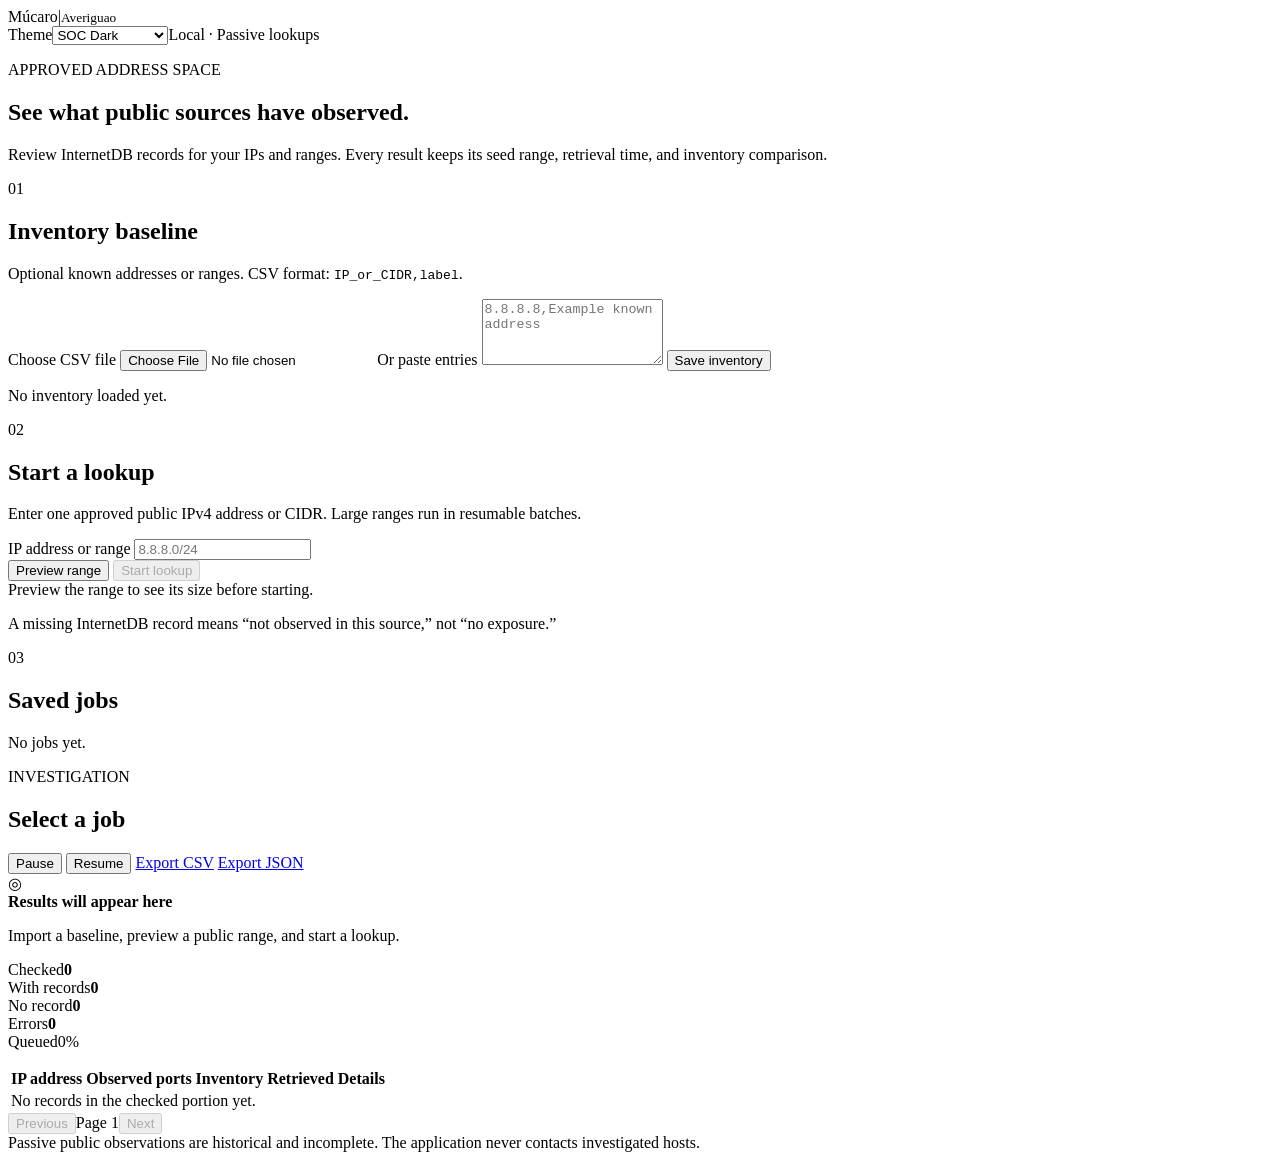
==== web/index.html @ 3d186d51 "Add Averiguao InternetDB discovery MVP" ====
<!doctype html>
<html lang="en" data-theme="soc">
<head>
  <meta charset="utf-8">
  <meta name="viewport" content="width=device-width, initial-scale=1">
  <title>Múcaro | Averiguao</title>
  <link rel="icon" type="image/svg+xml" href="/mucaro-mark.svg">
  <link rel="stylesheet" href="/style.css">
  <link rel="stylesheet" href="/themes.css">
  <script src="/app.js" defer></script>
</head>
<body>
  <header class="site-header">
    <div class="brand"><img class="brand-mark" src="/mucaro-mark.svg" alt=""><span>Múcaro</span><span class="brand-divider" aria-hidden="true">|</span><small>Averiguao</small></div>
    <div class="header-tools"><label for="theme">Theme</label><select id="theme" aria-label="Theme"><option value="soc">SOC Dark</option><option value="nord">Nord Calm</option><option value="contrast">High Contrast</option><option value="matrix">Matrix</option><option value="mucaro">Mucaro Dusk</option><option value="notebook">Field Notebook</option><option value="amber">Terminal Amber</option></select><span class="badge">Local · Passive lookups</span></div>
  </header>
  <main>
    <section class="intro">
      <p class="eyebrow">APPROVED ADDRESS SPACE</p>
      <h1>See what public sources have observed.</h1>
      <p>Review InternetDB records for your IPs and ranges. Every result keeps its seed range, retrieval time, and inventory comparison.</p>
    </section>
    <div class="layout">
      <aside>
        <section class="card">
          <div class="section-heading"><span class="step">01</span><h2>Inventory baseline</h2></div>
          <p class="hint">Optional known addresses or ranges. CSV format: <code>IP_or_CIDR,label</code>.</p>
          <label for="inventory-file">Choose CSV file</label>
          <input id="inventory-file" type="file" accept=".csv,text/csv,text/plain">
          <label for="inventory-text">Or paste entries</label>
          <textarea id="inventory-text" rows="4" placeholder="8.8.8.8,Example known address"></textarea>
          <button id="save-inventory" class="secondary">Save inventory</button>
          <p id="inventory-state" class="subtle" role="status">No inventory loaded yet.</p>
        </section>
        <section class="card">
          <div class="section-heading"><span class="step">02</span><h2>Start a lookup</h2></div>
          <p class="hint">Enter one approved public IPv4 address or CIDR. Large ranges run in resumable batches.</p>
          <label for="seed">IP address or range</label>
          <input id="seed" type="text" spellcheck="false" placeholder="8.8.8.0/24">
          <div class="actions">
            <button id="preview" class="secondary">Preview range</button>
            <button id="start" disabled>Start lookup</button>
          </div>
          <div id="preview-result" class="preview muted" role="status">Preview the range to see its size before starting.</div>
          <p class="subtle">A missing InternetDB record means “not observed in this source,” not “no exposure.”</p>
        </section>
        <section class="card">
          <div class="section-heading"><span class="step">03</span><h2>Saved jobs</h2></div>
          <div id="jobs" class="job-list"><p class="muted">No jobs yet.</p></div>
        </section>
      </aside>
      <div class="main-column">
        <section class="card results-card">
          <div class="results-top">
            <div><p class="eyebrow">INVESTIGATION</p><h2 id="job-title">Select a job</h2></div>
            <div id="job-actions" class="actions hidden">
              <button id="pause" class="secondary hidden">Pause</button>
              <button id="resume" class="secondary hidden">Resume</button>
              <a id="csv-link" class="button-link" href="#">Export CSV</a>
              <a id="json-link" class="button-link" href="#">Export JSON</a>
            </div>
          </div>
          <div id="empty-state" class="empty-state">
            <div class="empty-icon">◎</div>
            <strong>Results will appear here</strong>
            <p>Import a baseline, preview a public range, and start a lookup.</p>
          </div>
          <div id="job-panel" class="hidden">
            <div class="stats">
              <div><span class="stat-label">Checked</span><strong id="checked">0</strong></div>
              <div><span class="stat-label">With records</span><strong id="found">0</strong></div>
              <div><span class="stat-label">No record</span><strong id="no-record">0</strong></div>
              <div><span class="stat-label">Errors</span><strong id="errors">0</strong></div>
            </div>
            <div class="progress-line"><div id="progress-bar"></div></div>
            <div class="progress-meta"><span id="job-status">Queued</span><span id="progress-text">0%</span></div>
            <p id="job-warning" class="warning hidden" role="alert"></p>
            <div class="table-wrap">
              <table>
                <thead><tr><th>IP address</th><th>Observed ports</th><th>Inventory</th><th>Retrieved</th><th>Details</th></tr></thead>
                <tbody id="results"><tr><td colspan="5" class="muted">No records in the checked portion yet.</td></tr></tbody>
              </table>
            </div>
            <div class="pagination"><button id="prev" class="secondary" disabled>Previous</button><span id="page-label">Page 1</span><button id="next" class="secondary" disabled>Next</button></div>
            <div id="detail" class="detail hidden"></div>
          </div>
        </section>
      </div>
    </div>
  </main>
  <footer>Passive public observations are historical and incomplete. The application never contacts investigated hosts.</footer>
</body>
</html>
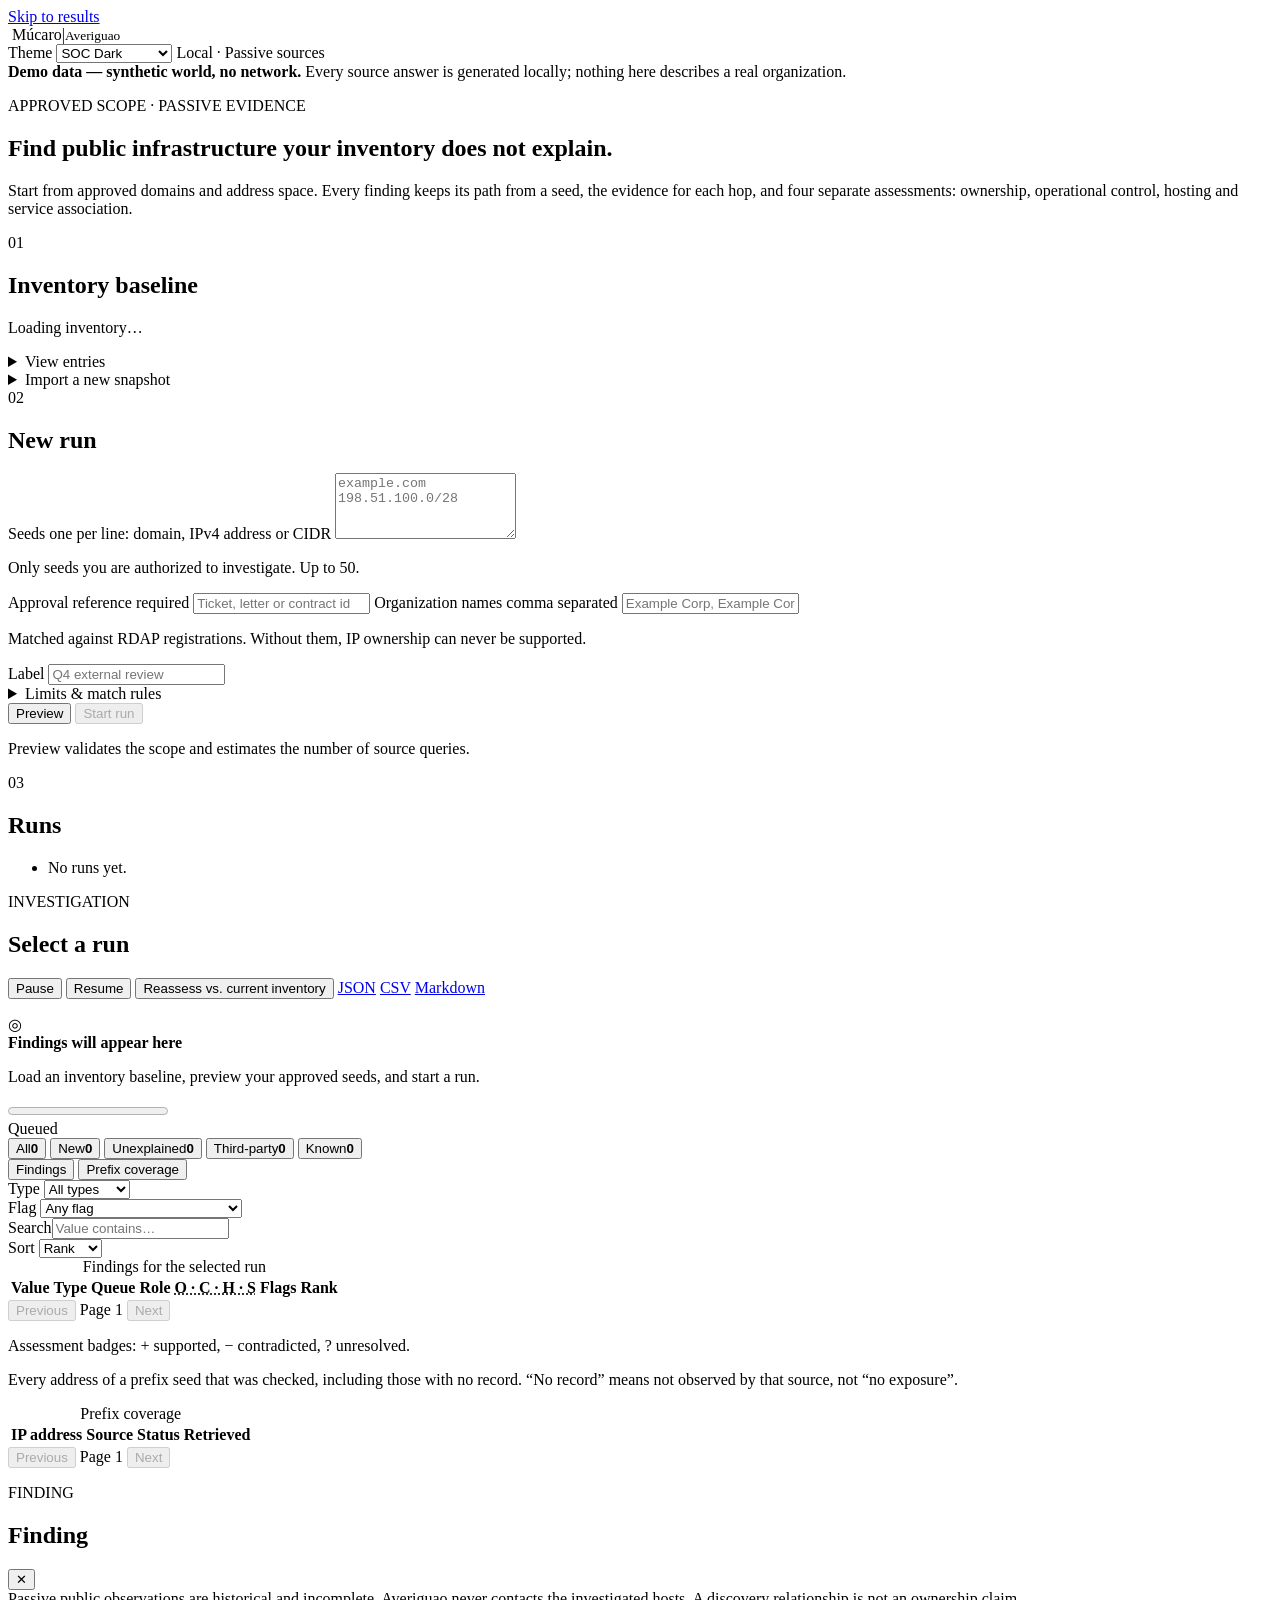
==== commit e1841efd: "Add reports, local server, CLI, rebuilt UI, and adversarial scope fixes Co-Authored-By: Claude Opus " ====
--- a/web/index.html
+++ b/web/index.html
@@ -5,89 +5,245 @@
   <meta name="viewport" content="width=device-width, initial-scale=1">
   <title>Múcaro | Averiguao</title>
   <link rel="icon" type="image/svg+xml" href="/mucaro-mark.svg">
+  <link rel="stylesheet" href="/themes.css">
   <link rel="stylesheet" href="/style.css">
-  <link rel="stylesheet" href="/themes.css">
   <script src="/app.js" defer></script>
 </head>
 <body>
+  <a class="skip-link" href="#run-card">Skip to results</a>
   <header class="site-header">
-    <div class="brand"><img class="brand-mark" src="/mucaro-mark.svg" alt=""><span>Múcaro</span><span class="brand-divider" aria-hidden="true">|</span><small>Averiguao</small></div>
-    <div class="header-tools"><label for="theme">Theme</label><select id="theme" aria-label="Theme"><option value="soc">SOC Dark</option><option value="nord">Nord Calm</option><option value="contrast">High Contrast</option><option value="matrix">Matrix</option><option value="mucaro">Mucaro Dusk</option><option value="notebook">Field Notebook</option><option value="amber">Terminal Amber</option></select><span class="badge">Local · Passive lookups</span></div>
+    <div class="brand">
+      <img class="brand-mark" src="/mucaro-mark.svg" alt="">
+      <span>Múcaro</span><span class="brand-divider" aria-hidden="true">|</span><small>Averiguao</small>
+    </div>
+    <div class="header-tools">
+      <label for="theme">Theme</label>
+      <select id="theme">
+        <option value="soc">SOC Dark</option>
+        <option value="nord">Nord Calm</option>
+        <option value="contrast">High Contrast</option>
+        <option value="matrix">Matrix</option>
+        <option value="mucaro">Mucaro Dusk</option>
+        <option value="notebook">Field Notebook</option>
+        <option value="amber">Terminal Amber</option>
+      </select>
+      <span class="badge">Local · Passive sources</span>
+    </div>
   </header>
+
+  <div id="demo-banner" class="demo-banner hidden" role="note">
+    <strong>Demo data — synthetic world, no network.</strong>
+    <span>Every source answer is generated locally; nothing here describes a real organization.</span>
+  </div>
+
   <main>
     <section class="intro">
-      <p class="eyebrow">APPROVED ADDRESS SPACE</p>
-      <h1>See what public sources have observed.</h1>
-      <p>Review InternetDB records for your IPs and ranges. Every result keeps its seed range, retrieval time, and inventory comparison.</p>
+      <p class="eyebrow">APPROVED SCOPE · PASSIVE EVIDENCE</p>
+      <h1>Find public infrastructure your inventory does not explain.</h1>
+      <p>Start from approved domains and address space. Every finding keeps its path from a seed, the evidence for each hop, and four separate assessments: ownership, operational control, hosting and service association.</p>
     </section>
+
     <div class="layout">
-      <aside>
-        <section class="card">
-          <div class="section-heading"><span class="step">01</span><h2>Inventory baseline</h2></div>
-          <p class="hint">Optional known addresses or ranges. CSV format: <code>IP_or_CIDR,label</code>.</p>
-          <label for="inventory-file">Choose CSV file</label>
-          <input id="inventory-file" type="file" accept=".csv,text/csv,text/plain">
-          <label for="inventory-text">Or paste entries</label>
-          <textarea id="inventory-text" rows="4" placeholder="8.8.8.8,Example known address"></textarea>
-          <button id="save-inventory" class="secondary">Save inventory</button>
-          <p id="inventory-state" class="subtle" role="status">No inventory loaded yet.</p>
-        </section>
-        <section class="card">
-          <div class="section-heading"><span class="step">02</span><h2>Start a lookup</h2></div>
-          <p class="hint">Enter one approved public IPv4 address or CIDR. Large ranges run in resumable batches.</p>
-          <label for="seed">IP address or range</label>
-          <input id="seed" type="text" spellcheck="false" placeholder="8.8.8.0/24">
-          <div class="actions">
-            <button id="preview" class="secondary">Preview range</button>
-            <button id="start" disabled>Start lookup</button>
-          </div>
-          <div id="preview-result" class="preview muted" role="status">Preview the range to see its size before starting.</div>
-          <p class="subtle">A missing InternetDB record means “not observed in this source,” not “no exposure.”</p>
-        </section>
-        <section class="card">
-          <div class="section-heading"><span class="step">03</span><h2>Saved jobs</h2></div>
-          <div id="jobs" class="job-list"><p class="muted">No jobs yet.</p></div>
+      <aside class="sidebar" aria-label="Setup">
+        <section class="card" aria-labelledby="inv-heading">
+          <div class="section-heading"><span class="step">01</span><h2 id="inv-heading">Inventory baseline</h2></div>
+          <div id="inv-summary" class="inv-summary" role="status">
+            <p class="muted">Loading inventory…</p>
+          </div>
+          <details id="inv-entries" class="disclosure hidden">
+            <summary>View entries</summary>
+            <div class="entries-wrap">
+              <table class="entries-table">
+                <caption class="visually-hidden">Entries in the current inventory snapshot</caption>
+                <thead><tr><th scope="col">Value</th><th scope="col">Kind</th><th scope="col">Label</th></tr></thead>
+                <tbody id="inv-entries-body"></tbody>
+              </table>
+              <p id="inv-entries-note" class="subtle hidden"></p>
+            </div>
+          </details>
+          <details class="disclosure" id="inv-import">
+            <summary>Import a new snapshot</summary>
+            <p class="hint">CSV <code>value,label</code>: IPv4 address, CIDR, hostname, or <code>*.example.com</code> for a whole domain. Each import becomes a new snapshot; earlier ones are kept.</p>
+            <label for="inventory-file">CSV file</label>
+            <input id="inventory-file" type="file" accept=".csv,text/csv,text/plain">
+            <label for="inventory-text">Or paste entries</label>
+            <textarea id="inventory-text" rows="4" spellcheck="false" placeholder="198.51.100.0/24,web tier&#10;*.example.com,corporate domains"></textarea>
+            <div class="field-row">
+              <div>
+                <label for="inventory-label">Snapshot label</label>
+                <input id="inventory-label" type="text" maxlength="200" placeholder="CMDB export">
+              </div>
+              <div>
+                <label for="inventory-asof">As of (optional)</label>
+                <input id="inventory-asof" type="date">
+              </div>
+            </div>
+            <div class="actions"><button id="save-inventory" type="button" class="secondary">Save snapshot</button></div>
+            <p id="inventory-state" class="subtle" role="status" aria-live="polite"></p>
+          </details>
+        </section>
+
+        <section class="card" aria-labelledby="run-form-heading">
+          <div class="section-heading"><span class="step">02</span><h2 id="run-form-heading">New run</h2></div>
+          <form id="run-form" novalidate>
+            <label for="seeds">Seeds <span class="label-note">one per line: domain, IPv4 address or CIDR</span></label>
+            <textarea id="seeds" rows="4" spellcheck="false" required aria-describedby="seeds-hint" placeholder="example.com&#10;198.51.100.0/28"></textarea>
+            <p id="seeds-hint" class="hint">Only seeds you are authorized to investigate. Up to 50.</p>
+            <label for="approval-ref">Approval reference <span class="label-note">required</span></label>
+            <input id="approval-ref" type="text" maxlength="200" required placeholder="Ticket, letter or contract id">
+            <label for="org-names">Organization names <span class="label-note">comma separated</span></label>
+            <input id="org-names" type="text" aria-describedby="org-hint" placeholder="Example Corp, Example Corporation">
+            <p id="org-hint" class="hint">Matched against RDAP registrations. Without them, IP ownership can never be supported.</p>
+            <label for="run-label">Label</label>
+            <input id="run-label" type="text" maxlength="200" placeholder="Q4 external review">
+            <details class="disclosure" id="limits">
+              <summary>Limits &amp; match rules</summary>
+              <div class="limits-grid">
+                <div><label for="lim-max_depth">Max depth (1–3)</label><input id="lim-max_depth" type="number" min="1" max="3" value="2"></div>
+                <div><label for="lim-max_hostnames">Max hostnames</label><input id="lim-max_hostnames" type="number" min="1" value="500"></div>
+                <div><label for="lim-max_addresses">Max addresses</label><input id="lim-max_addresses" type="number" min="1" value="4096"></div>
+                <div><label for="lim-max_queries">Max queries</label><input id="lim-max_queries" type="number" min="1" max="200000" value="10000"></div>
+                <div><label for="lim-max_seconds">Max seconds</label><input id="lim-max_seconds" type="number" min="1" max="86400" value="3600"></div>
+                <div><label for="lim-max_prefix_addresses">Largest prefix</label><input id="lim-max_prefix_addresses" type="number" min="1" max="65536" value="4096"></div>
+              </div>
+              <fieldset class="checks">
+                <legend>Inventory match rules</legend>
+                <label class="check"><input id="rule-exact" type="checkbox" checked disabled> Exact match (always on)</label>
+                <label class="check"><input id="rule-prefix" type="checkbox" checked> IP inside an inventoried CIDR counts as Known</label>
+                <label class="check"><input id="rule-domain" type="checkbox"> Hostname under a <code>*.domain</code> entry counts as Known</label>
+              </fieldset>
+            </details>
+            <div class="actions">
+              <button id="preview" type="submit" class="secondary">Preview</button>
+              <button id="start" type="button" disabled>Start run</button>
+            </div>
+            <div id="preview-result" class="preview" role="status" aria-live="polite">
+              <p class="muted">Preview validates the scope and estimates the number of source queries.</p>
+            </div>
+          </form>
+        </section>
+
+        <section class="card" aria-labelledby="runs-heading">
+          <div class="section-heading"><span class="step">03</span><h2 id="runs-heading">Runs</h2></div>
+          <ul id="runs" class="run-list" aria-label="Runs, newest first"><li class="muted">No runs yet.</li></ul>
         </section>
       </aside>
+
       <div class="main-column">
-        <section class="card results-card">
+        <section id="run-card" class="card results-card" aria-labelledby="run-title" tabindex="-1">
           <div class="results-top">
-            <div><p class="eyebrow">INVESTIGATION</p><h2 id="job-title">Select a job</h2></div>
-            <div id="job-actions" class="actions hidden">
-              <button id="pause" class="secondary hidden">Pause</button>
-              <button id="resume" class="secondary hidden">Resume</button>
-              <a id="csv-link" class="button-link" href="#">Export CSV</a>
-              <a id="json-link" class="button-link" href="#">Export JSON</a>
-            </div>
-          </div>
+            <div class="run-heading">
+              <p class="eyebrow">INVESTIGATION</p>
+              <h2 id="run-title">Select a run</h2>
+              <p id="run-meta" class="subtle run-meta"></p>
+            </div>
+            <div id="run-actions" class="actions hidden">
+              <button id="pause" type="button" class="secondary hidden">Pause</button>
+              <button id="resume" type="button" class="secondary hidden">Resume</button>
+              <button id="reassess" type="button" class="secondary hidden" title="Recompute findings against the current inventory snapshot (no new queries)">Reassess vs. current inventory</button>
+              <a id="export-json" class="button-link" href="#" download>JSON</a>
+              <a id="export-csv" class="button-link" href="#" download>CSV</a>
+              <a id="export-md" class="button-link" href="#" download>Markdown</a>
+            </div>
+          </div>
+          <p id="action-message" class="action-message hidden" role="status" aria-live="polite"></p>
+
           <div id="empty-state" class="empty-state">
-            <div class="empty-icon">◎</div>
-            <strong>Results will appear here</strong>
-            <p>Import a baseline, preview a public range, and start a lookup.</p>
-          </div>
-          <div id="job-panel" class="hidden">
-            <div class="stats">
-              <div><span class="stat-label">Checked</span><strong id="checked">0</strong></div>
-              <div><span class="stat-label">With records</span><strong id="found">0</strong></div>
-              <div><span class="stat-label">No record</span><strong id="no-record">0</strong></div>
-              <div><span class="stat-label">Errors</span><strong id="errors">0</strong></div>
-            </div>
-            <div class="progress-line"><div id="progress-bar"></div></div>
-            <div class="progress-meta"><span id="job-status">Queued</span><span id="progress-text">0%</span></div>
-            <p id="job-warning" class="warning hidden" role="alert"></p>
-            <div class="table-wrap">
-              <table>
-                <thead><tr><th>IP address</th><th>Observed ports</th><th>Inventory</th><th>Retrieved</th><th>Details</th></tr></thead>
-                <tbody id="results"><tr><td colspan="5" class="muted">No records in the checked portion yet.</td></tr></tbody>
-              </table>
-            </div>
-            <div class="pagination"><button id="prev" class="secondary" disabled>Previous</button><span id="page-label">Page 1</span><button id="next" class="secondary" disabled>Next</button></div>
-            <div id="detail" class="detail hidden"></div>
+            <div class="empty-icon" aria-hidden="true">◎</div>
+            <strong>Findings will appear here</strong>
+            <p>Load an inventory baseline, preview your approved seeds, and start a run.</p>
+          </div>
+
+          <div id="run-panel" class="hidden">
+            <div id="warnings" class="warnings" role="alert"></div>
+            <div class="progress-wrap">
+              <progress id="progress" max="1" value="0" aria-labelledby="progress-text"></progress>
+              <div class="progress-meta"><span id="run-status-text">Queued</span><span id="progress-text"></span></div>
+            </div>
+
+            <div class="chips" role="group" aria-label="Filter by queue">
+              <button type="button" class="chip" data-queue="" aria-pressed="true"><span class="chip-label">All</span><strong data-count="all">0</strong></button>
+              <button type="button" class="chip chip-new" data-queue="new" aria-pressed="false"><span class="chip-label">New</span><strong data-count="new">0</strong></button>
+              <button type="button" class="chip chip-unexplained" data-queue="unexplained" aria-pressed="false"><span class="chip-label">Unexplained</span><strong data-count="unexplained">0</strong></button>
+              <button type="button" class="chip chip-third_party" data-queue="third_party" aria-pressed="false"><span class="chip-label">Third-party</span><strong data-count="third_party">0</strong></button>
+              <button type="button" class="chip chip-known" data-queue="known" aria-pressed="false"><span class="chip-label">Known</span><strong data-count="known">0</strong></button>
+            </div>
+
+            <div class="tabs" role="tablist" aria-label="Run views">
+              <button type="button" role="tab" id="tab-findings" aria-selected="true" aria-controls="panel-findings">Findings</button>
+              <button type="button" role="tab" id="tab-coverage" aria-selected="false" aria-controls="panel-coverage" tabindex="-1" class="hidden">Prefix coverage</button>
+            </div>
+
+            <div id="panel-findings" role="tabpanel" aria-labelledby="tab-findings">
+              <div class="filters">
+                <div><label for="f-type">Type</label>
+                  <select id="f-type"><option value="">All types</option><option value="hostname">Hostname</option><option value="ip">IP address</option></select></div>
+                <div><label for="f-flag">Flag</label>
+                  <select id="f-flag">
+                    <option value="">Any flag</option>
+                    <option value="conflict">Conflict</option>
+                    <option value="inventory_match_indeterminate">Inventory match indeterminate</option>
+                    <option value="stale_evidence">Stale evidence</option>
+                    <option value="no_resolution">No resolution</option>
+                    <option value="source_error">Source error</option>
+                    <option value="potential_vulns">Potential vulns</option>
+                    <option value="truncated_run">Truncated run</option>
+                  </select></div>
+                <div class="grow"><label for="f-q">Search</label><input id="f-q" type="search" placeholder="Value contains…" maxlength="200"></div>
+                <div><label for="f-sort">Sort</label>
+                  <select id="f-sort"><option value="rank">Rank</option><option value="value">Value</option><option value="queue">Queue</option></select></div>
+              </div>
+              <div class="table-wrap">
+                <table class="findings">
+                  <caption class="visually-hidden">Findings for the selected run</caption>
+                  <thead><tr>
+                    <th scope="col">Value</th><th scope="col">Type</th><th scope="col">Queue</th><th scope="col">Role</th>
+                    <th scope="col"><abbr title="Ownership · Operational control · Hosting · Service association">O · C · H · S</abbr></th>
+                    <th scope="col">Flags</th><th scope="col" class="num">Rank</th>
+                  </tr></thead>
+                  <tbody id="findings"></tbody>
+                </table>
+              </div>
+              <div class="pagination">
+                <button id="prev" type="button" class="secondary" disabled>Previous</button>
+                <span id="page-label" aria-live="polite">Page 1</span>
+                <button id="next" type="button" class="secondary" disabled>Next</button>
+              </div>
+              <p class="legend subtle">Assessment badges: <span class="assess supported">+</span> supported, <span class="assess contradicted">−</span> contradicted, <span class="assess unresolved">?</span> unresolved.</p>
+            </div>
+
+            <div id="panel-coverage" role="tabpanel" aria-labelledby="tab-coverage" class="hidden">
+              <p class="hint">Every address of a prefix seed that was checked, including those with no record. “No record” means not observed by that source, not “no exposure”.</p>
+              <div class="table-wrap">
+                <table class="coverage">
+                  <caption class="visually-hidden">Prefix coverage</caption>
+                  <thead><tr><th scope="col">IP address</th><th scope="col">Source</th><th scope="col">Status</th><th scope="col">Retrieved</th></tr></thead>
+                  <tbody id="coverage"></tbody>
+                </table>
+              </div>
+              <div class="pagination">
+                <button id="cov-prev" type="button" class="secondary" disabled>Previous</button>
+                <span id="cov-page-label" aria-live="polite">Page 1</span>
+                <button id="cov-next" type="button" class="secondary" disabled>Next</button>
+              </div>
+            </div>
           </div>
         </section>
       </div>
     </div>
   </main>
-  <footer>Passive public observations are historical and incomplete. The application never contacts investigated hosts.</footer>
+
+  <aside id="drawer" class="drawer hidden" role="dialog" aria-modal="false" aria-labelledby="drawer-title">
+    <div class="drawer-head">
+      <div>
+        <p class="eyebrow" id="drawer-eyebrow">FINDING</p>
+        <h2 id="drawer-title" tabindex="-1">Finding</h2>
+      </div>
+      <button id="drawer-close" type="button" class="secondary icon-button" aria-label="Close finding details">✕</button>
+    </div>
+    <div id="drawer-body" class="drawer-body"></div>
+  </aside>
+
+  <footer>Passive public observations are historical and incomplete. Averiguao never contacts the investigated hosts. A discovery relationship is not an ownership claim.</footer>
 </body>
 </html>
